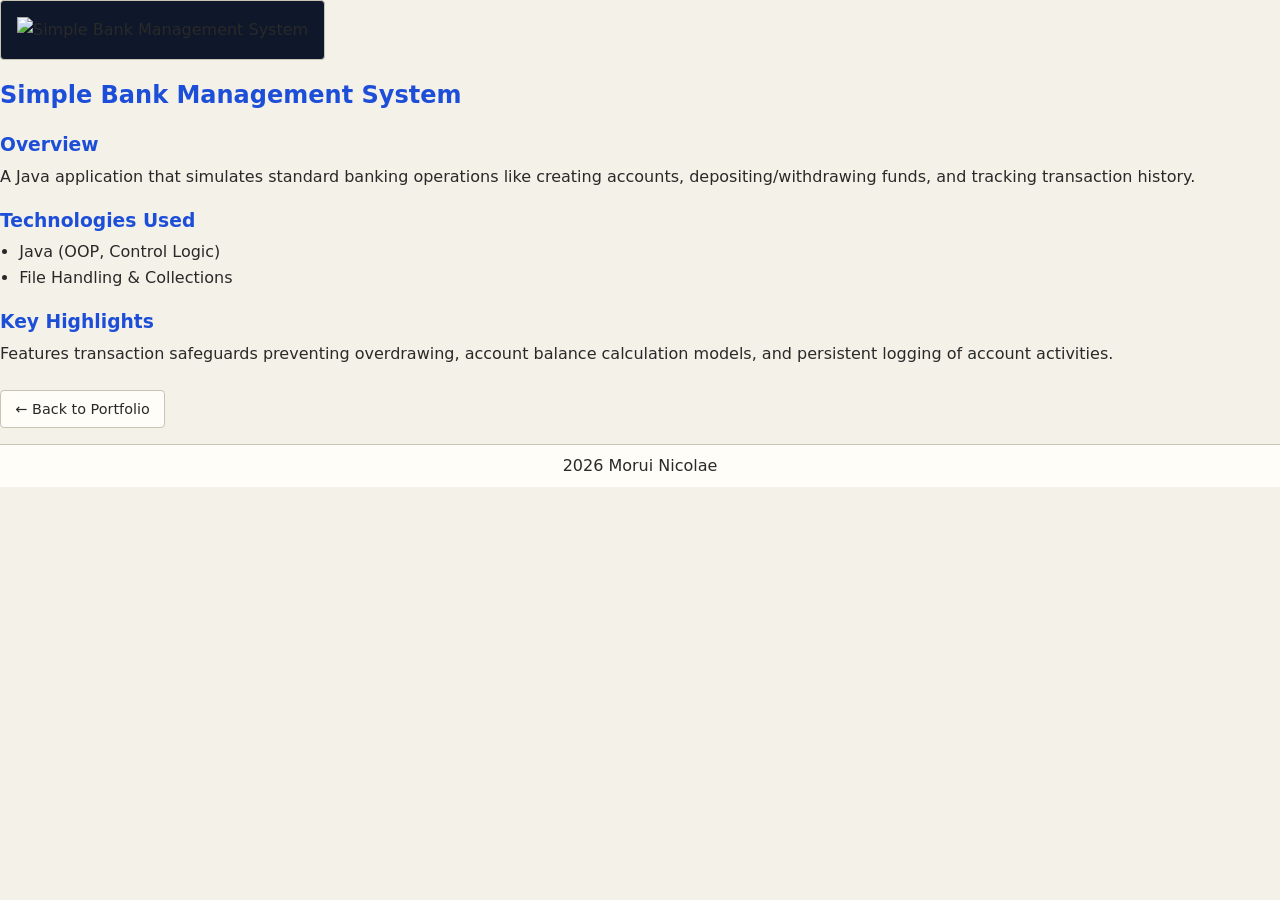
==== bank-app.html @ 9c303df1 "Deploy site files to root" ====
<!DOCTYPE html>
<html lang="en">
<head>
  <meta charset="UTF-8">
  <meta name="viewport" content="width=device-width, initial-scale=1.0">
  <title>Simple Bank Management System </title>
  <link rel="stylesheet" href="contact-manager.css">
</head>
<body>

  <main class="container">
    <section class="card">
      <img src="images/student-manager.svg.svg" alt="Simple Bank Management System" class="project-hero-img">

      <h2 class="section-title">Simple Bank Management System</h2>

        <div class="project-info">
            <h3>Overview</h3>
        <p>A Java application that simulates standard banking operations like creating accounts, depositing/withdrawing funds, and tracking transaction history.</p>

        <h3>Technologies Used</h3>
        <ul>
          <li>Java (OOP, Control Logic)</li>
          <li>File Handling & Collections</li>
        </ul>

        <h3>Key Highlights</h3>
        <p>Features transaction safeguards preventing overdrawing, account balance calculation models, and persistent logging of account activities.</p>
      </div>


      <div class="button-group">
        <a href="portfolio.html" class="btn">&larr; Back to Portfolio</a>
      </div>
    </section>
  </main>

  <footer class="site-footer">
    <p>2026 Morui Nicolae</p>
  </footer>

</body>
</html>
---- contact-manager.css ----
* {
  box-sizing: border-box;
  margin: 0;
  padding: 0;
}

body {
  font-family: system-ui, sans-serif;
  background-color: #f3f1e8;
  color: #292929;
  line-height: 1.6;
}

h1, h2, h3 {
  font-weight: bold;
  color: #1d4ed8;
}


.site-header {
  background-color: #fffdf7;
  border-bottom: 1px solid #c9c3b5;
  padding: 1rem 2rem;
  display: flex;
  justify-content: space-between;
  align-items: center;
}

.site-nav {
  display: flex;
  gap: 1rem;
}

.site-nav a {
  text-decoration: none;
  color: #666666;
}

.site-nav a[aria-current="page"] {
  color: #315b9a;
  font-weight: bold;
}

.page-grid {
  max-width: 1000px;
  margin: 2rem auto;
  padding: 0 1rem;
  display: grid;
  gap: 1.5rem;
}

.content-card {
  background-color: #fffdf7;
  padding: 1.5rem;
  border: 1px solid #c9c3b5;
  border-radius: 4px;
}

.project-hero-img {
  width: 100%;
  max-height: 300px;
  object-fit: contain;
  border-radius: 4px;
  background-color: #0f172a;
  padding: 16px;
  border: 1px solid #c9c3b5;
  margin-bottom: 1rem;
}

.project-info h3 {
  margin-top: 1rem;
  margin-bottom: 0.25rem;
}

.project-info ul {
  padding-left: 1.2rem;
}

.button-group {
  display: flex;
  gap: 0.75rem;
  margin-top: 1.5rem;
}

.btn {
  display: inline-block;
  padding: 0.4rem 0.9rem;
  background-color: #fffdf7;
  color: #292929;
  border: 1px solid #c9c3b5;
  border-radius: 4px;
  text-decoration: none;
  font-size: 0.9rem;
}

.btn:hover {
  background-color: #f3f1e8;
}

a, button {
  transition: color 0.2s ease, background-color 0.2s ease, border-color 0.2s ease;
}

.site-nav a:hover,
.site-nav a:focus-visible {
  color: #315b9a;
}

.btn:hover,
.btn:focus-visible {
  background-color: #f3f1e8;
  outline: 2px solid #315b9a;
  outline-offset: 2px;
}

@media (max-width: 640px) {
  .site-header {
    flex-direction: column;
    align-items: flex-start;
    gap: 0.75rem;
  }

  .site-nav {
    flex-wrap: wrap;
    row-gap: 0.5rem;
  }

  .content-card {
    padding: 1.25rem;
  }

  .button-group {
    flex-direction: column;
    align-items: stretch;
  }
}

footer.site-footer {
  background-color: #fffdf7;
  border-top: 1px solid #c9c3b5;
  text-align: center;
  padding: 0.5rem;
  margin-top: 1rem;
}
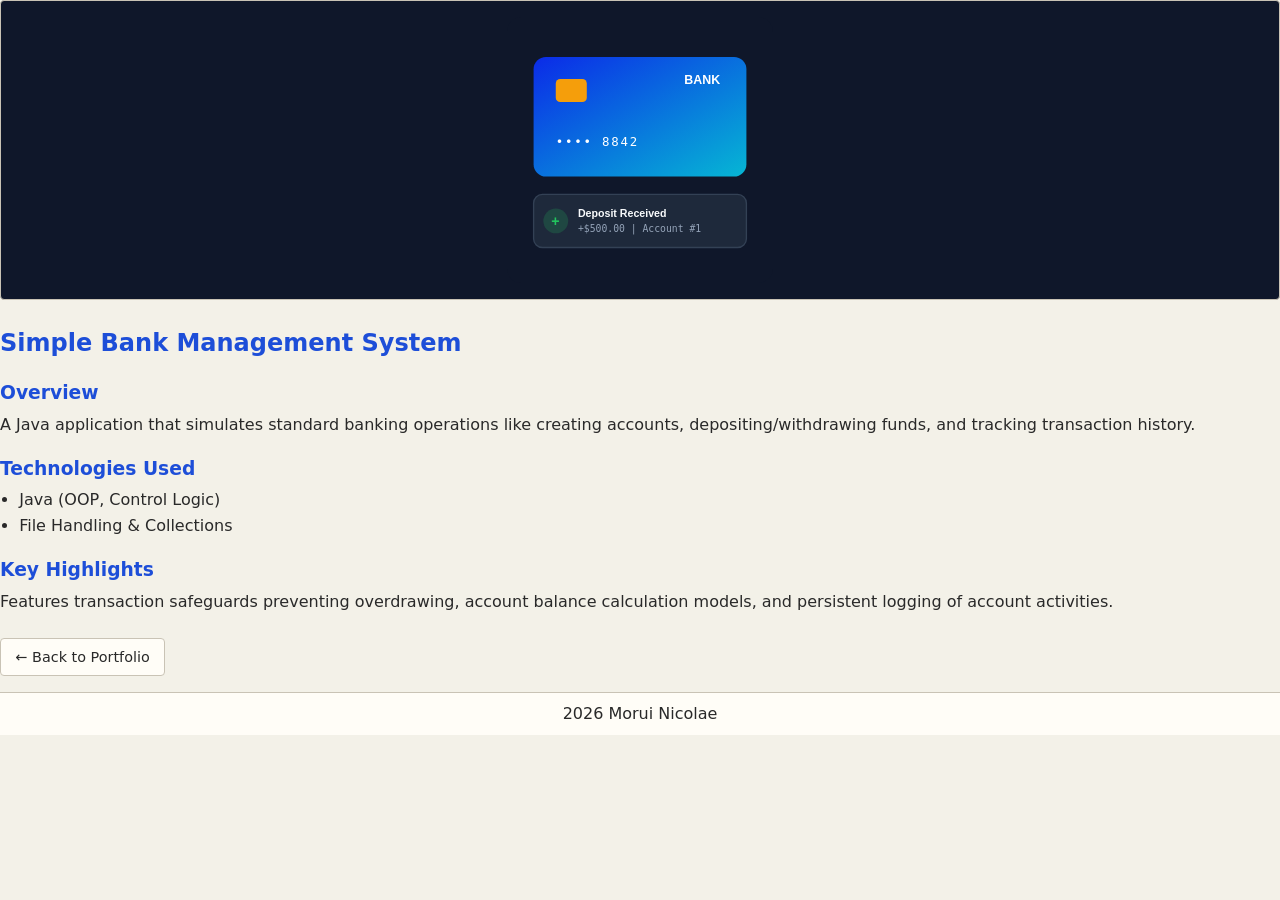
==== commit 9b19402c: "Fix image file paths and extensions" ====
--- a/bank-app.html
+++ b/bank-app.html
@@ -10,7 +10,7 @@
 
   <main class="container">
     <section class="card">
-      <img src="images/student-manager.svg.svg" alt="Simple Bank Management System" class="project-hero-img">
+      <img src="student-manager.svg.svg" alt="Simple Bank Management System" class="project-hero-img">
 
       <h2 class="section-title">Simple Bank Management System</h2>
 
